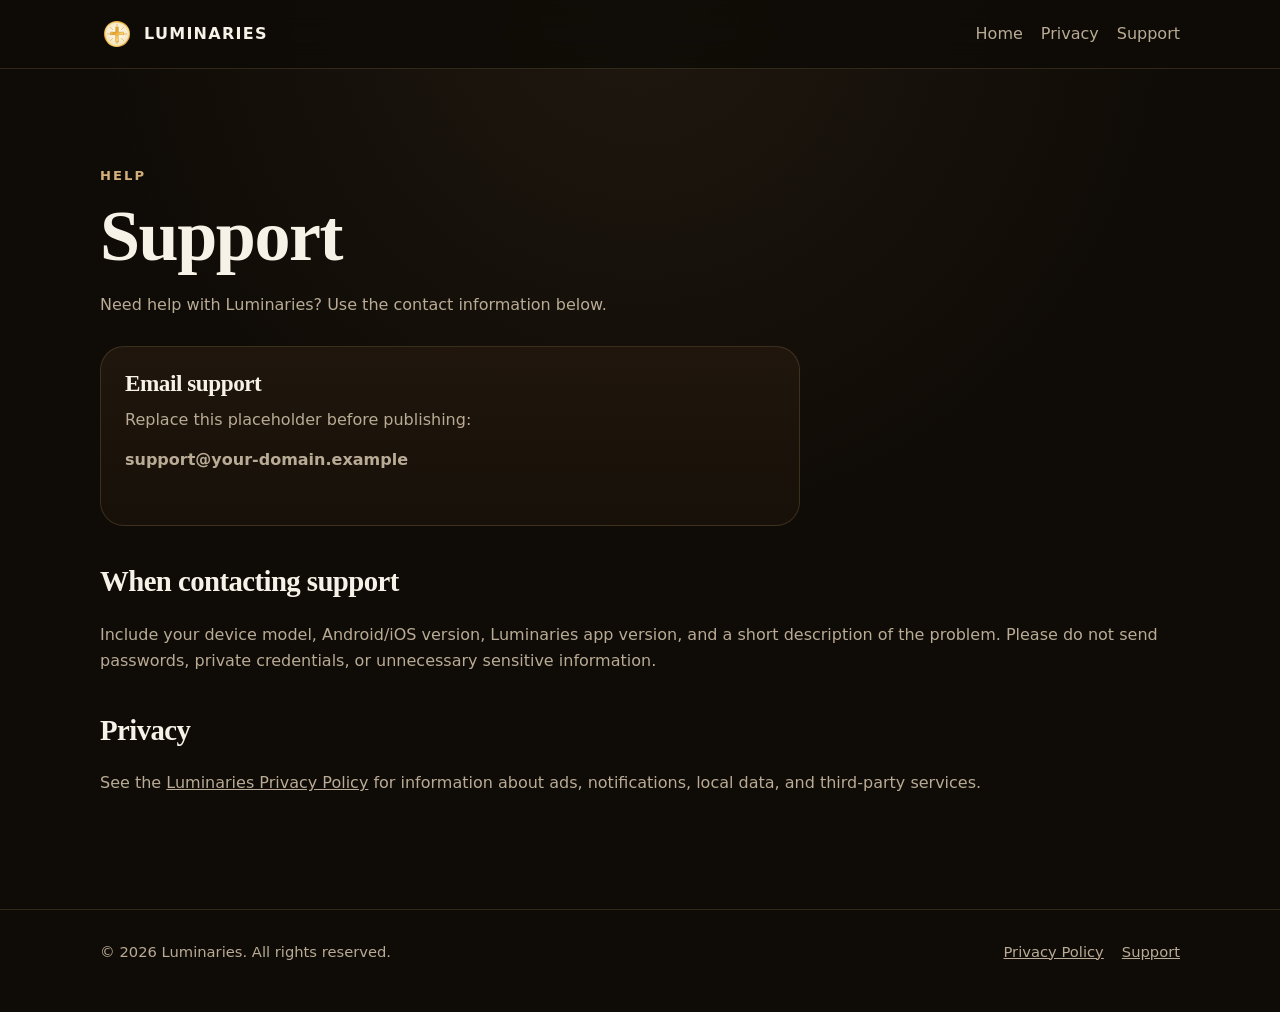
==== support.html @ c468c1fb "Add files via upload" ====
<!doctype html><html lang="en"><head><meta charset="utf-8"><meta name="viewport" content="width=device-width,initial-scale=1">
<title>Support — Luminaries</title><link rel="icon" href="./assets/luminaries-medallion.svg" type="image/svg+xml"><link rel="stylesheet" href="./assets/styles.css"></head><body><header class="site-header"><div class="container nav">
<a class="brand" href="./index.html"><img src="./assets/luminaries-medallion.svg" alt="" aria-hidden="true"><span>LUMINARIES</span></a>
<nav class="nav-links" aria-label="Primary"><a href="./index.html">Home</a><a href="./privacy.html">Privacy</a><a href="./support.html">Support</a></nav>
</div></header>
<main class="page"><div class="container"><div class="eyebrow">Help</div><h1>Support</h1><p class="lead">Need help with Luminaries? Use the contact information below.</p>
<div class="card" style="max-width:700px;margin-top:28px"><h3>Email support</h3><p>Replace this placeholder before publishing:</p><p style="margin-top:14px"><strong>support@your-domain.example</strong></p></div>
<h2>When contacting support</h2><p>Include your device model, Android/iOS version, Luminaries app version, and a short description of the problem. Please do not send passwords, private credentials, or unnecessary sensitive information.</p>
<h2>Privacy</h2><p>See the <a href="./privacy.html">Luminaries Privacy Policy</a> for information about ads, notifications, local data, and third-party services.</p>
</div></main><footer><div class="container footer-row"><div>© <span id="year"></span> Luminaries. All rights reserved.</div>
<div class="footer-links"><a href="./privacy.html">Privacy Policy</a><a href="./support.html">Support</a></div></div></footer>
<script>document.getElementById('year').textContent=new Date().getFullYear()</script></body></html>
---- assets/styles.css ----
:root{--bg:#0f0b06;--surface:#1a120a;--text:#f7f2e7;--muted:#b9ab95;--gold:#d4af7c;--line:rgba(212,175,124,.18);--max:1080px;color-scheme:dark}
*{box-sizing:border-box}html{scroll-behavior:smooth}body{margin:0;background:radial-gradient(circle at top,rgba(212,175,124,.08),transparent 34rem),var(--bg);color:var(--text);font-family:Inter,ui-sans-serif,system-ui,-apple-system,BlinkMacSystemFont,"Segoe UI",sans-serif;line-height:1.65}
a{color:inherit}.container{width:min(calc(100% - 32px),var(--max));margin-inline:auto}.site-header{position:sticky;top:0;z-index:20;background:rgba(15,11,6,.86);backdrop-filter:blur(14px);border-bottom:1px solid var(--line)}.nav{min-height:68px;display:flex;align-items:center;justify-content:space-between;gap:24px}.brand{display:inline-flex;align-items:center;gap:10px;text-decoration:none;font-weight:800;letter-spacing:.08em}.brand img{width:34px;height:34px}.nav-links{display:flex;gap:18px;flex-wrap:wrap}.nav-links a{text-decoration:none;color:var(--muted)}.nav-links a:hover{color:var(--text)}
.hero{min-height:72vh;display:grid;place-items:center;text-align:center;padding:88px 0 72px}.hero-mark{width:clamp(120px,20vw,190px);filter:drop-shadow(0 18px 30px rgba(201,133,19,.22))}.eyebrow{color:var(--gold);text-transform:uppercase;letter-spacing:.16em;font-size:.82rem;font-weight:800;margin:24px 0 10px}h1,h2,h3{font-family:Georgia,"Times New Roman",serif;line-height:1.1;letter-spacing:-.02em}h1{font-size:clamp(2.8rem,8vw,5.7rem);margin:0}.hero p{max-width:760px;margin:20px auto 0;color:var(--muted);font-size:clamp(1.05rem,2.3vw,1.28rem)}.cta-row{margin-top:30px;display:flex;gap:12px;justify-content:center;flex-wrap:wrap}.button{display:inline-flex;align-items:center;justify-content:center;min-height:48px;padding:0 22px;border-radius:999px;text-decoration:none;font-weight:700;border:1px solid var(--line);background:var(--surface)}.button.primary{background:linear-gradient(#efd08d,#d4af7c);color:#171006;border-color:transparent}
.section{padding:72px 0;border-top:1px solid var(--line)}.section h2{font-size:clamp(2rem,5vw,3.2rem);margin:0 0 16px}.lead,.section>.container>p{color:var(--muted);max-width:760px}.grid{display:grid;grid-template-columns:repeat(3,minmax(0,1fr));gap:16px;margin-top:28px}.card{background:linear-gradient(180deg,rgba(33,23,13,.95),rgba(24,17,9,.98));border:1px solid var(--line);border-radius:24px;padding:24px;min-height:180px}.card h3{margin:0 0 10px;font-size:1.45rem}.card p{color:var(--muted);margin:0}
.page{padding:72px 0 96px}.page h1{font-size:clamp(2.5rem,7vw,4.5rem);margin-bottom:16px}.page h2{margin-top:40px;font-size:1.8rem}.page p,.page li{color:var(--muted)}.callout{border-left:3px solid var(--gold);padding:14px 18px;background:rgba(212,175,124,.06);border-radius:0 14px 14px 0;margin:24px 0}
footer{border-top:1px solid var(--line);padding:30px 0 48px;color:var(--muted);font-size:.92rem}.footer-row{display:flex;justify-content:space-between;gap:18px;flex-wrap:wrap}.footer-links{display:flex;gap:18px;flex-wrap:wrap}.footer-links a{color:var(--muted)}
@media(max-width:760px){.grid{grid-template-columns:1fr}.hero{min-height:auto;padding-top:64px}.nav{padding:14px 0;align-items:flex-start}.nav-links{justify-content:flex-end;gap:12px}}
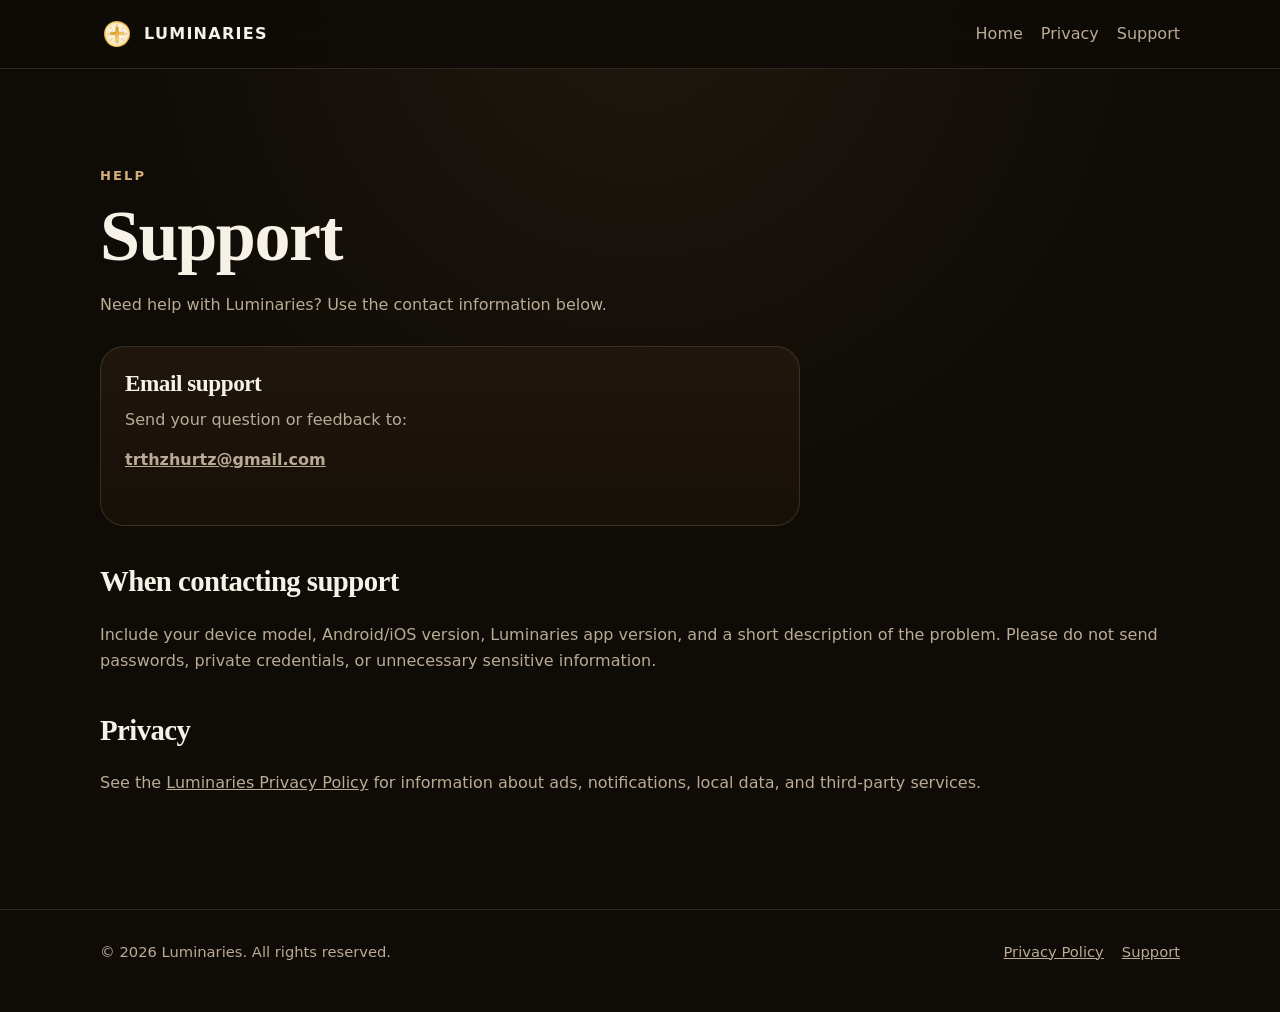
==== commit 961b0c06: "Deploy Luminaries developer website" ====
--- a/support.html
+++ b/support.html
@@ -4,7 +4,7 @@
 <nav class="nav-links" aria-label="Primary"><a href="./index.html">Home</a><a href="./privacy.html">Privacy</a><a href="./support.html">Support</a></nav>
 </div></header>
 <main class="page"><div class="container"><div class="eyebrow">Help</div><h1>Support</h1><p class="lead">Need help with Luminaries? Use the contact information below.</p>
-<div class="card" style="max-width:700px;margin-top:28px"><h3>Email support</h3><p>Replace this placeholder before publishing:</p><p style="margin-top:14px"><strong>support@your-domain.example</strong></p></div>
+<div class="card" style="max-width:700px;margin-top:28px"><h3>Email support</h3><p>Send your question or feedback to:</p><p style="margin-top:14px"><strong><a href="mailto:trthzhurtz@gmail.com">trthzhurtz@gmail.com</a></strong></p></div>
 <h2>When contacting support</h2><p>Include your device model, Android/iOS version, Luminaries app version, and a short description of the problem. Please do not send passwords, private credentials, or unnecessary sensitive information.</p>
 <h2>Privacy</h2><p>See the <a href="./privacy.html">Luminaries Privacy Policy</a> for information about ads, notifications, local data, and third-party services.</p>
 </div></main><footer><div class="container footer-row"><div>© <span id="year"></span> Luminaries. All rights reserved.</div>
